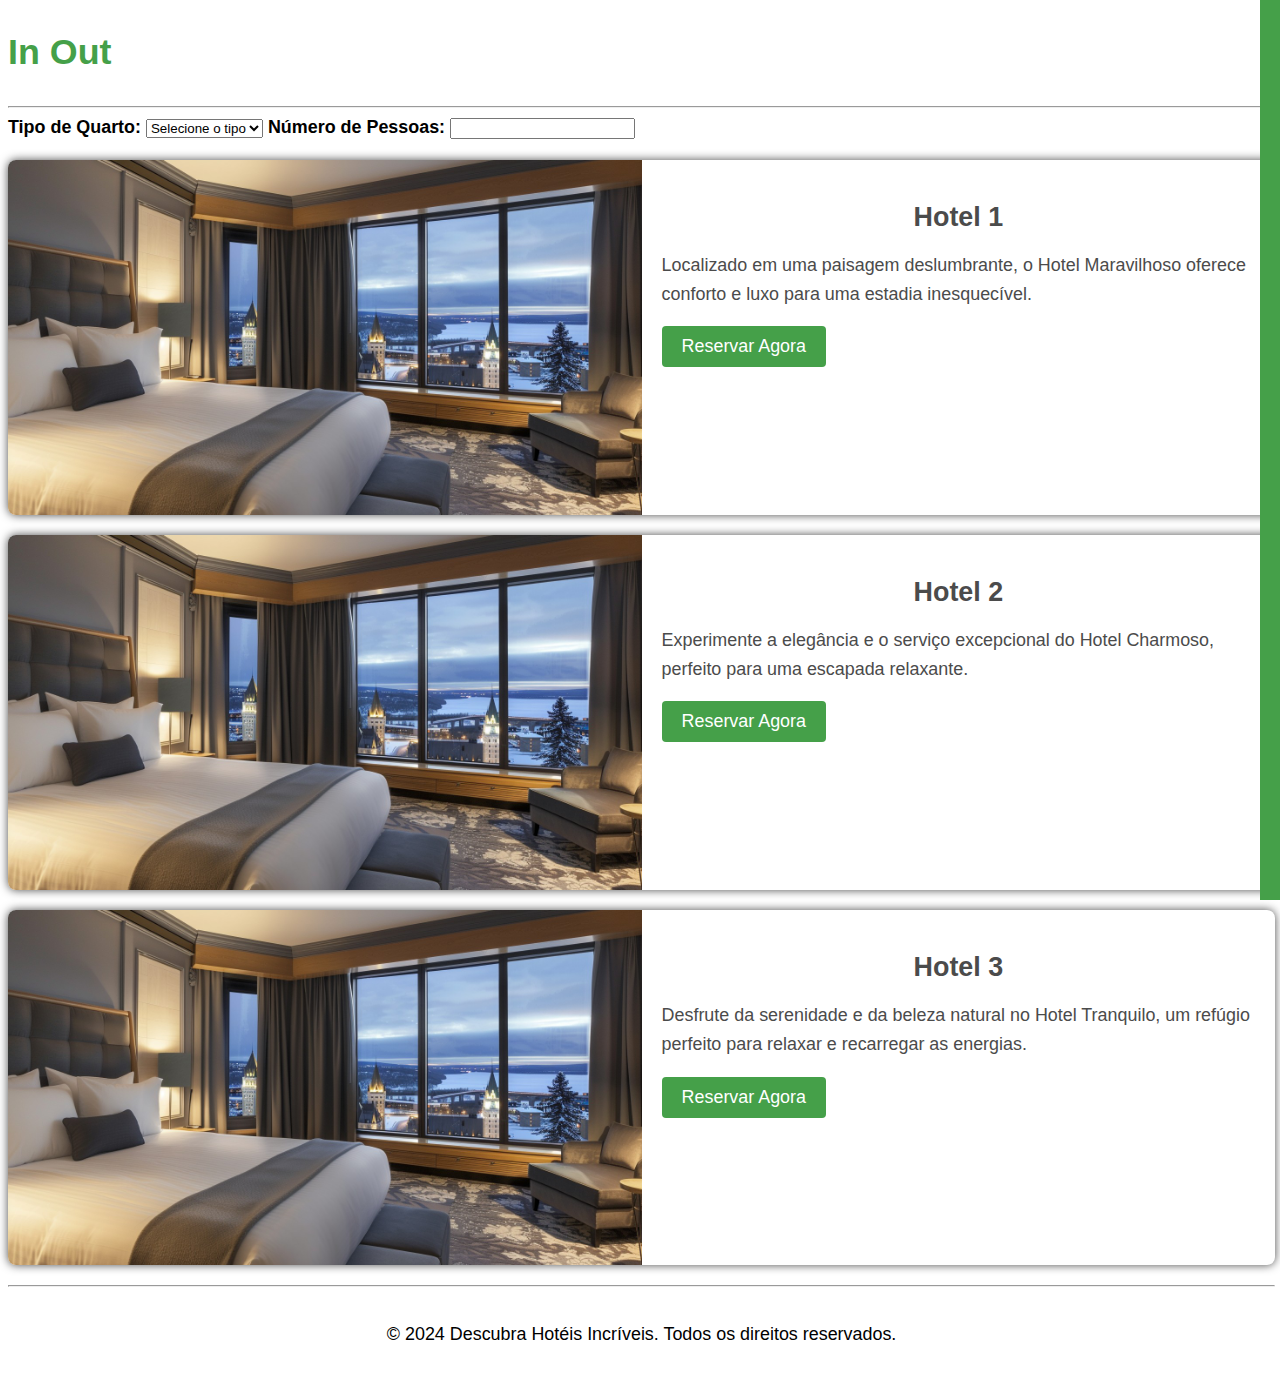
==== InOut/index.html @ 924ecd3f "Add files via upload" ====
<!DOCTYPE html>
<html lang="pt-br">

<head>
    <meta charset="UTF-8">
    <meta name="viewport" content="width=device-width, initial-scale=1.0">
    <link rel="stylesheet" href="styles.css" />
    <title>InOut</title>
</head>

<body>
    <header>
        <div class="hr"><a href="index.html">
                <h1>In Out</h1>
            </a></div>
            <div class="btn">
                <i class="bi bi-list"></i>
            </div>
            <div class="sidebar" id="sidebar">
                <h2>Menu Lateral</h2>
                <input type="text" placeholder="Pesquisar...">
                <ul>
                    <li><a href="index.html">Hotéis</a></li>
                    <li><a href="checkin.html">Check-in/Check-out</a></li>
                    <li><a href="cadastro.html">Cadastro</a></li>
                    <li><a href="#">Sobre Nós</a></li>
                </ul>
            </div>
    </header>
    <hr />
    
    <main>
        
        <label for="tipo-quarto">Tipo de Quarto:</label>
                <select id="tipo-quarto" name="tipo_quarto" required>
                    <option value="">Selecione o tipo</option>
                    <option value="standard">Standard</option>
                    <option value="luxo">Luxo</option>
                    <option value="suíte">Suíte</option>
                </select>
                <label for="num-pessoas">Número de Pessoas:</label>
                <input type="number" id="num-pessoas" name="num_pessoas" min="1" required>
                <br/>
                <br/>
        <div class="hotel">
            <img src="image/hotel.jpg" alt="Hotel 1">
            <div class="hotel-info">
                <h2>Hotel 1</h2>
                <p>Localizado em uma paisagem deslumbrante, o Hotel Maravilhoso oferece conforto e luxo para uma
                    estadia inesquecível.</p>
                <a href="#formularios" class="cta-button">Reservar Agora</a>
            </div>
        </div>

        <div class="hotel">
            <img src="image/hotel.jpg" alt="Hotel 2">
            <div class="hotel-info">
                <h2>Hotel 2</h2>
                <p>Experimente a elegância e o serviço excepcional do Hotel Charmoso, perfeito para uma escapada
                    relaxante.</p>
                <a href="#formularios" class="cta-button">Reservar Agora</a>
            </div>
        </div>

        <div class="hotel">
            <img src="image/hotel.jpg" alt="Hotel 3">
            <div class="hotel-info">
                <h2>Hotel 3</h2>
                <p>Desfrute da serenidade e da beleza natural no Hotel Tranquilo, um refúgio perfeito para relaxar e
                    recarregar as energias.</p>
                <a href="#formularios" class="cta-button">Reservar Agora</a>
            </div>
        </div>
    </main>
    <hr />
    <footer>
        <p>&copy; 2024 Descubra Hotéis Incríveis. Todos os direitos reservados.</p>
    </footer>
</body>

</html>
---- InOut/styles.css ----
*{
    text-decoration: none;
}
:root {
    --color1: #ffffff;
    --color2: #000000;
    --color3: #45a049;
    --color4: #7094f1;
    --color5: #4b4b4b;
    --color6: #7d0808;
    --color7: #000010;
}
body {
    width: 99%;
    height: 99%;
    background-color: var(--color1);
    color: var(--color2);
    font-family: sans-serif;
    font-size: 112%;
}
a{
    color: var(--color2);
}
.container {
    max-width: 600px;
    margin: 0 auto;
    background-color:var(--color1);
    padding: 20px;
    border-radius: 8px;
    box-shadow: 0 0 10px var(--color2);
}
h1{
    color:var(--color3);
}
header{
    justify-content: space-between;
    display: flex;
    flex-direction:row;
}
.hr{
    display: flex;
    flex-direction:column;
    text-align: center;
    justify-content: center;
    
}
h2 {
    text-align: center;
    color: var(--color5);
}
label {
    font-weight: bold;
}
input[type=text], input[type=email], input[type=date] {
    width: calc(100% - 20px);
    padding: 8px;
    margin: 8px ;
    border: 1px solid var(--color2);
    border-radius: 4px;
}
input[type=submit] {
    background-color: var(--color3);
    color: var(--color1);
    padding: 10px 20px;
    border: none;
    border-radius: 4px;
    cursor: pointer;
    float: right;
}
input[type=submit]:hover {
    background-color: var(--color3);
}
.container {
    max-width: 1200px;
    margin: 20px auto;
    padding: 0 20px;
}
.hotel {
    background-color: var(--color1);
    margin-bottom: 20px;
    border-radius: 8px;
    box-shadow: 0 0 10px var(--color5);
    overflow: hidden;
    display: flex;
    justify-content: center;
}
.hotel img {
    width: 50%;
    height: auto;
}
.hotel-info {
    padding: 20px;
}
.hotel-info h2 {
    color: var(--color5);
    margin-bottom: 10px;
}
.hotel-info p {
    color: var(--color5);
    line-height: 1.6;
}
.cta-button {
    display: inline-block;
    background-color: var(--color3);
    color: var(--color1);
    padding: 10px 20px;
    text-decoration: none;
    border-radius: 4px;
    transition: background-color 0.3s;
}
.cta-button:hover {
    background-color: var(--color3);
}
footer {
    background-color: var(--color1);
    color: var(--color2);
    text-align: center;
    padding: 10px 0;
    bottom: 0;
    width: 100%;
}
.sidebar {
    background-color:var(--color3);
    color: var(--color1);
    width: 250px;
    height: 100vh; /* 100% da altura da viewport */
    padding: 20px;
    box-sizing: border-box; /* Para incluir padding na largura */
    position: fixed;
    right: -230px; /* Inicialmente esconde a barra lateral */
    top: 0;
    transition: right 0.3s ease; /* Transição suave para a animação */
}

.sidebar h2 {
    font-size: 1.5rem;
    text-align: center;
    margin-bottom: 20px;
}

.sidebar input[type="text"] {
    width: 100%;
    padding: 8px;
    margin-bottom: 10px;
    box-sizing: border-box;
}

.sidebar ul {
    list-style-type: none;
    padding: 0;
}

.sidebar ul li {
    margin-bottom: 10px;
}

.sidebar ul li a {
    color: var(--color1);
    text-decoration: none;
    display: block;
    padding: 10px;
    border-radius: 5px;
    transition: background-color 0.3s ease;
}

.sidebar ul li a:hover {
    background-color: var(--color5);
}

.content {
    flex: 1;
    padding: 20px;
    transition: margin-right 0.3s ease; /* Transição suave para o conteúdo */
}

.sidebar:hover {
    right: 0; /* Mostra a barra lateral quando o mouse passa por cima */
}

.sidebar:hover + .content {
    margin-right: 200px; /* Desloca o conteúdo para a direita */
}
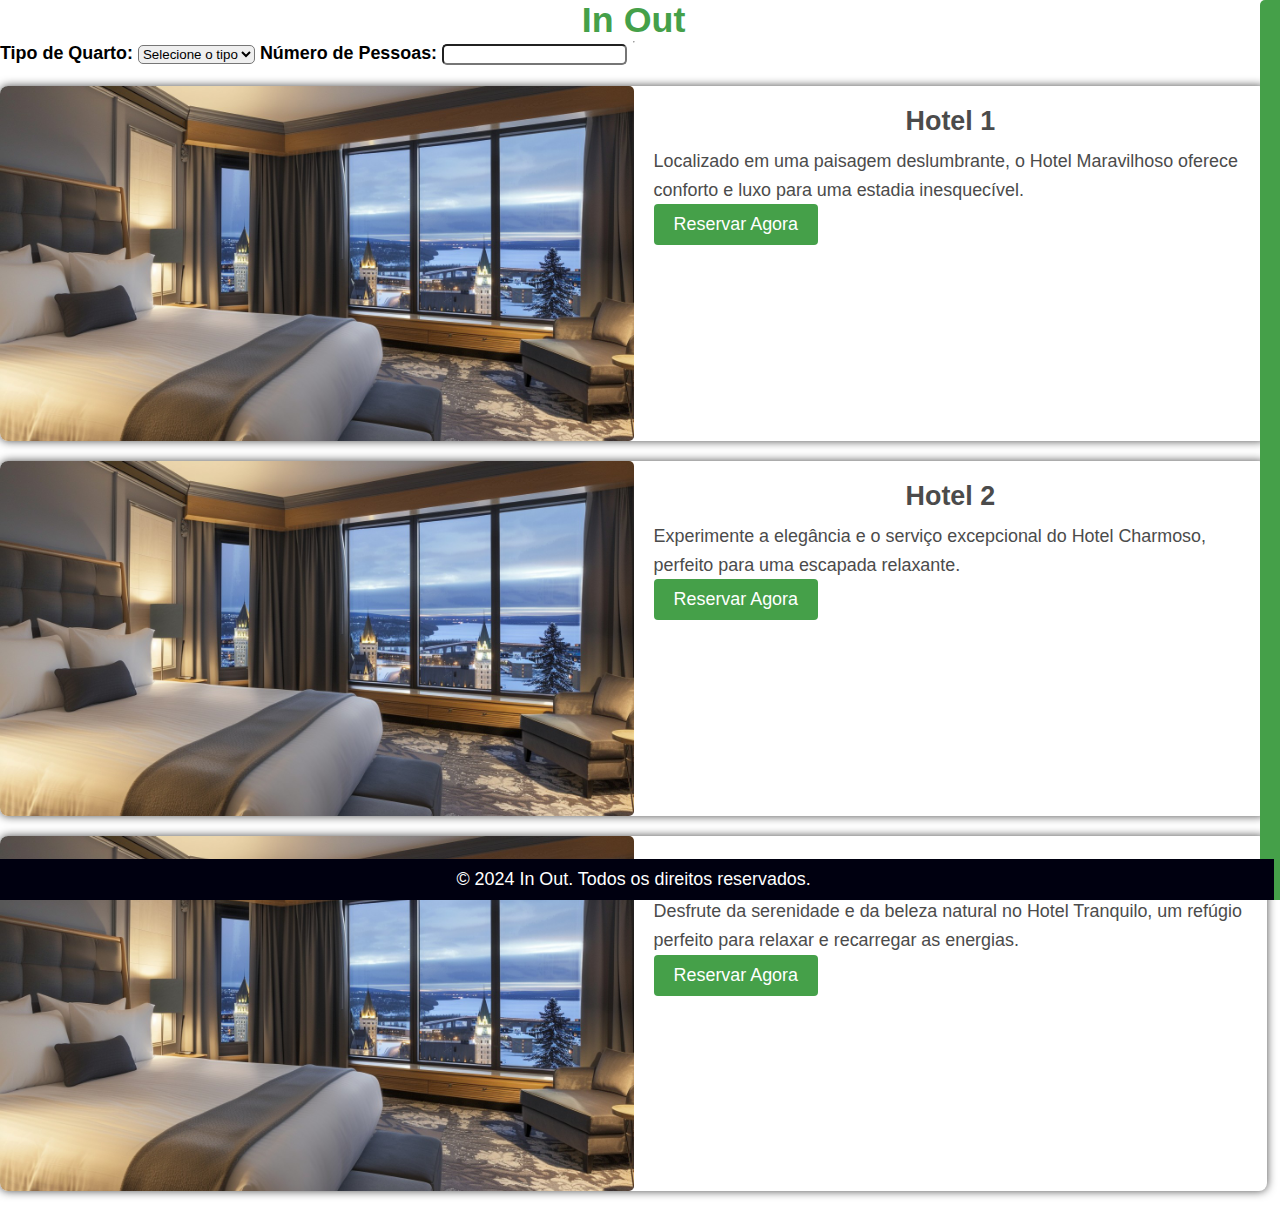
==== commit d43cec44: "Add files via upload" ====
--- a/InOut/index.html
+++ b/InOut/index.html
@@ -11,21 +11,23 @@
 <body>
     <header>
         <div class="hr"><a href="index.html">
-                <h1>In Out</h1>
+                <h1 class="title">In Out</h1>
             </a></div>
             <div class="btn">
                 <i class="bi bi-list"></i>
             </div>
+            <nav>
             <div class="sidebar" id="sidebar">
-                <h2>Menu Lateral</h2>
-                <input type="text" placeholder="Pesquisar...">
+                <h2>Menu</h2>
                 <ul>
                     <li><a href="index.html">Hotéis</a></li>
                     <li><a href="checkin.html">Check-in/Check-out</a></li>
                     <li><a href="cadastro.html">Cadastro</a></li>
-                    <li><a href="#">Sobre Nós</a></li>
+                    <li><a href="sobre nós.html">Sobre Nós</a></li>
+                    <li> <a href="InOut.html"> login</a></li>
                 </ul>
             </div>
+        </nav>
     </header>
     <hr />
     
@@ -72,9 +74,8 @@
             </div>
         </div>
     </main>
-    <hr />
     <footer>
-        <p>&copy; 2024 Descubra Hotéis Incríveis. Todos os direitos reservados.</p>
+        <p>&copy; 2024 In Out. Todos os direitos reservados.</p>
     </footer>
 </body>
 
--- a/InOut/styles.css
+++ b/InOut/styles.css
@@ -1,63 +1,90 @@
-*{
+* {
     text-decoration: none;
-}
+    margin: 0%;
+    border-radius: 5px;
+}
+
 :root {
     --color1: #ffffff;
     --color2: #000000;
     --color3: #45a049;
     --color4: #7094f1;
     --color5: #4b4b4b;
-    --color6: #7d0808;
+    --color6: #b60000;
     --color7: #000010;
 }
+
 body {
     width: 99%;
-    height: 99%;
     background-color: var(--color1);
     color: var(--color2);
     font-family: sans-serif;
     font-size: 112%;
-}
-a{
+    display: flex;
+    justify-content: center;
+    align-items: center;
+    flex-direction: column;
+}
+
+a {
     color: var(--color2);
 }
+
+main {
+    width: 100%;
+    width: 100%;
+}
+
 .container {
-    max-width: 600px;
+    max-width: 1200px;
     margin: 0 auto;
-    background-color:var(--color1);
-    padding: 20px;
+    background-color: var(--color1);
+    padding: 0 20px;
     border-radius: 8px;
     box-shadow: 0 0 10px var(--color2);
 }
-h1{
-    color:var(--color3);
-}
-header{
+
+.title {
+    color: var(--color3);
+}
+
+.title2 {
+    color: var(--color3);
+}
+
+header {
     justify-content: space-between;
     display: flex;
-    flex-direction:row;
-}
-.hr{
-    display: flex;
-    flex-direction:column;
-    text-align: center;
-    justify-content: center;
-    
-}
+    flex-direction: row;
+}
+
+.hr {
+    display: flex;
+    flex-direction: column;
+    text-align: center;
+    justify-content: center;
+
+}
+
 h2 {
     text-align: center;
     color: var(--color5);
 }
+
 label {
     font-weight: bold;
 }
-input[type=text], input[type=email], input[type=date] {
+
+input[type=text],
+input[type=email],
+input[type=date] {
     width: calc(100% - 20px);
     padding: 8px;
-    margin: 8px ;
+    margin: 8px;
     border: 1px solid var(--color2);
     border-radius: 4px;
 }
+
 input[type=submit] {
     background-color: var(--color3);
     color: var(--color1);
@@ -67,14 +94,12 @@
     cursor: pointer;
     float: right;
 }
+
 input[type=submit]:hover {
     background-color: var(--color3);
 }
-.container {
-    max-width: 1200px;
-    margin: 20px auto;
-    padding: 0 20px;
-}
+
+
 .hotel {
     background-color: var(--color1);
     margin-bottom: 20px;
@@ -84,21 +109,26 @@
     display: flex;
     justify-content: center;
 }
+
 .hotel img {
     width: 50%;
     height: auto;
 }
+
 .hotel-info {
     padding: 20px;
 }
+
 .hotel-info h2 {
     color: var(--color5);
     margin-bottom: 10px;
 }
+
 .hotel-info p {
     color: var(--color5);
     line-height: 1.6;
 }
+
 .cta-button {
     display: inline-block;
     background-color: var(--color3);
@@ -108,34 +138,47 @@
     border-radius: 4px;
     transition: background-color 0.3s;
 }
+
 .cta-button:hover {
     background-color: var(--color3);
 }
+
 footer {
-    background-color: var(--color1);
-    color: var(--color2);
+    position: fixed;
+    background-color: var(--color7);
+    color: var(--color1);
     text-align: center;
     padding: 10px 0;
-    bottom: 0;
-    width: 100%;
-}
+    bottom: 0px;
+    border-radius: 0px;
+    width: 100%;
+}
+
+footer p {
+    margin: 0;
+}
+
 .sidebar {
-    background-color:var(--color3);
-    color: var(--color1);
+    background-color: var(--color3);
     width: 250px;
-    height: 100vh; /* 100% da altura da viewport */
+    height: 100vh;
+    /* 100% da altura da viewport */
     padding: 20px;
-    box-sizing: border-box; /* Para incluir padding na largura */
+    box-sizing: border-box;
+    /* Para incluir padding na largura */
     position: fixed;
-    right: -230px; /* Inicialmente esconde a barra lateral */
+    right: -230px;
+    /* Inicialmente esconde a barra lateral */
     top: 0;
-    transition: right 0.3s ease; /* Transição suave para a animação */
+    transition: right 0.3s ease;
+    /* Transição suave para a animação */
 }
 
 .sidebar h2 {
     font-size: 1.5rem;
     text-align: center;
     margin-bottom: 20px;
+    color: var(--color1);
 }
 
 .sidebar input[type="text"] {
@@ -170,13 +213,151 @@
 .content {
     flex: 1;
     padding: 20px;
-    transition: margin-right 0.3s ease; /* Transição suave para o conteúdo */
+    transition: margin-right 0.3s ease;
+    /* Transição suave para o conteúdo */
 }
 
 .sidebar:hover {
-    right: 0; /* Mostra a barra lateral quando o mouse passa por cima */
-}
-
-.sidebar:hover + .content {
-    margin-right: 200px; /* Desloca o conteúdo para a direita */
-}
+    right: 0;
+    /* Mostra a barra lateral quando o mouse passa por cima */
+}
+
+.sidebar:hover+.content {
+    margin-right: 200px;
+    /* Desloca o conteúdo para a direita */
+}
+
+.loginBox {
+    background-color: var(--color1);
+    border-radius: 8px;
+    border-bottom: 100px;
+    box-shadow: 0 0 10px var(--color5);
+    display: flex;
+    overflow: hidden;
+    justify-content: center;
+    height: 100%;
+    flex-direction: row;
+    width: 999%;
+    height: 999%;
+}
+
+.hr2 {
+    color: var(--color1);
+    display: flex;
+    flex-direction: column;
+    text-align: center;
+    justify-content: center;
+    font-size: 200%;
+    background-color: var(--color3);
+    border-radius: 8px;
+    overflow: hidden;
+}
+
+.main-content {
+    background-color: #fff;
+    padding: 2rem;
+    border-radius: 5px;
+    box-shadow: 0 0 10px rgba(0, 0, 0, 0.1);
+    margin-bottom: 2rem;
+}
+
+.main-content h2 {
+    color: #1B6C0D;
+}
+
+.main-content p {
+    text-align: justify;
+}
+
+.login-container {
+    background-color: #fff;
+    padding: 20px;
+    border-radius: 8px;
+    box-shadow: 0px 0px 10px rgba(0, 0, 0, 0.1);
+    width: 300px;
+}
+
+.login-container h2 {
+    text-align: center;
+}
+
+.login-container input[type="text"],
+.login-container input[type="password"] {
+    width: calc(100% - 20px);
+    padding: 10px;
+    margin: 10px 0;
+    border: 1px solid var(--color5);
+    border-radius: 4px;
+}
+
+.login-container input[type="submit"] {
+    width: 100%;
+    background-color: var(--color3);
+    color: var(--color1);
+    border: none;
+    padding: 10px;
+    border-radius: 4px;
+    cursor: pointer;
+    font-size: 16px;
+}
+
+.login-container input[type="submit"]:hover {
+    background-color: var(--color3);
+}
+#reservas {
+    margin-bottom: 20px;
+}
+
+.reserva {
+    border: 1px solid var(--color3);
+    padding: 10px;
+    margin-bottom: 10px;
+    border-radius: 5px;
+}
+
+.reserva p {
+    margin: 5px 0;
+}
+
+.btn-cancelar {
+    background-color: var(--color6);
+    color: var(--color1);
+    border: none;
+    padding: 5px 10px;
+    cursor: pointer;
+}
+
+.btn-cancelar:hover {
+    background-color: var(--color6);
+}
+.search-container {
+    display: flex;
+    max-width: 400px; /* largura máxima da barra de pesquisa */
+    margin: 0 auto;
+    border: 1px solid var(--color5);
+    border-radius: 5px; /* centralizar na página */
+}
+
+.search-container input[type="text"] {
+    flex: 1; /* o campo de entrada ocupa o espaço disponível */
+    padding: 10px;
+    font-size: 16px;
+    border: 1px solid var(--color1);
+    border-radius: 4px 0 0 4px; /* bordas arredondadas à esquerda */
+    outline: none; /* remove o contorno padrão ao focar */
+}
+
+.search-container button {
+    padding: 10px 15px;
+    background-color: var(--color3); /* cor de fundo do botão */
+    color: var(--color1); /* cor do texto */
+    border: 1px solid var(--color3);
+    border-radius: 0 4px 4px 0; /* bordas arredondadas à direita */
+    cursor: pointer;
+    outline: none; /* remove o contorno padrão ao focar */
+}
+
+.search-container button:hover {
+    background-color: var(--color3); /* alteração de cor ao passar o mouse */
+    border-color: var(--color3);
+}